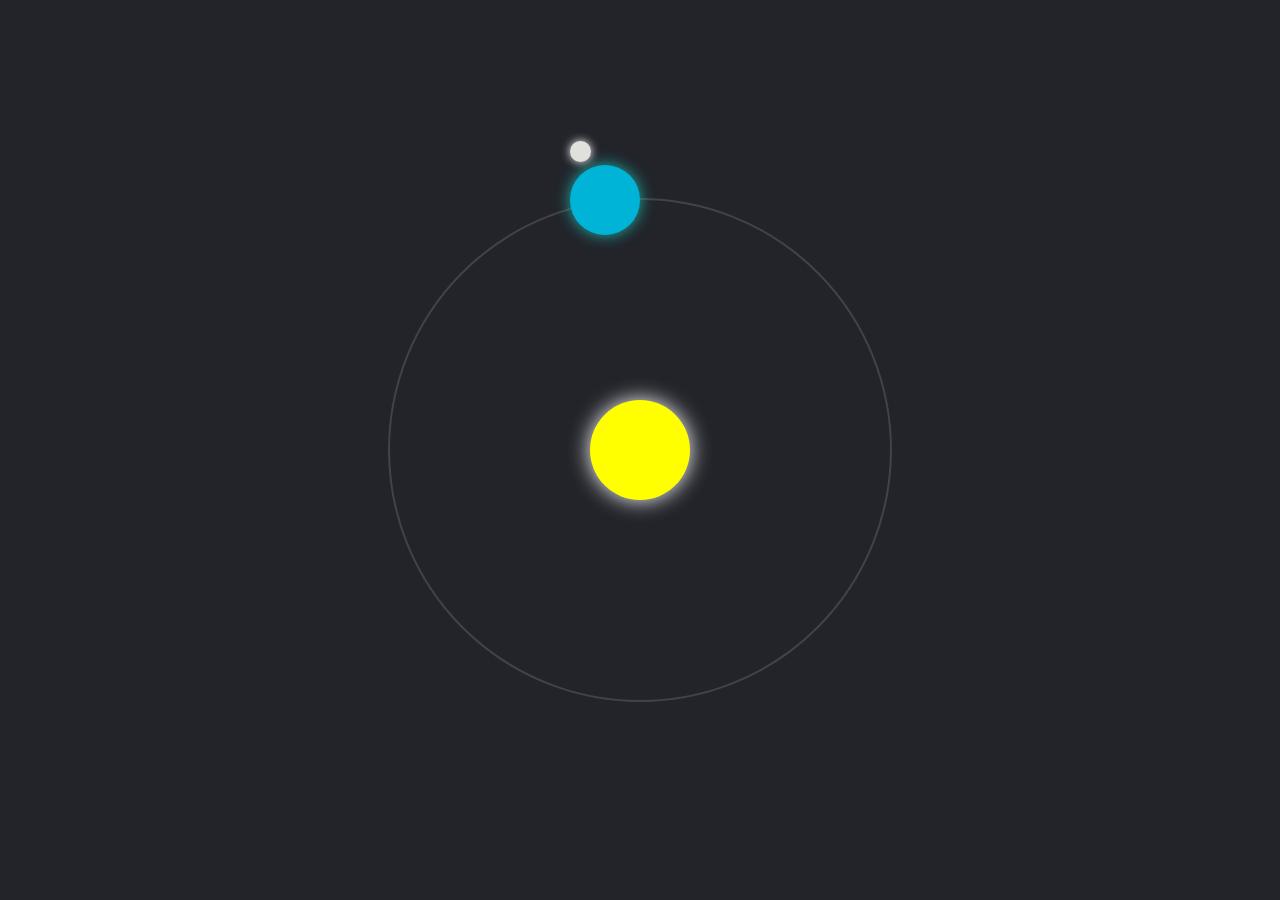
==== index.html @ d3dfb59b "Enhance HTML structure with titles and icon type Added titles to celestial bodies and corrected icon" ====
<!DOCTYPE html>
<html lang="en">
<head>
    <meta charset="UTF-8">
    <meta name="viewport" content="width=device-width, initial-scale=1.0">
    <title>Mini Orbit</title>
    <link rel="stylesheet" href="orbit.css" type="text/css">
    <link rel="icon" href="file_000000006a0c821194319a0d39adf460.png" type="image/png">
</head>
<body>
    <div class="body">
        <div class="orbit">
            <div class="sun" title="The Sun"></div>
            <div class="earth" title="The Earth">
                <div class="moon" title="The Moon"> </div>
            </div>
        </div>
    </div>
</body>
</html>
---- orbit.css ----
body{
    display: grid;
    place-items: center;
    margin: 0;
    background-color: #22242a;
    overflow: hidden;
    height: 100vh;
    

}
.orbit{
    border: 2px solid rgba(190, 188, 188, 0.2);
    width: clamp(200px, 80vw, 500px);
    
    aspect-ratio: 1/1;
    border-radius: 50%;
    display: flex;
    position: relative;
    justify-content: center;
    align-items: center;
    animation: rotation 36.5s linear 0s normal infinite;

}
@keyframes rotation{
    to{
        transform:rotate(360deg);
    }
}
.sun{
    background-color:yellow;
    box-shadow:0 0 1.3em white;
    width: 25%;
    max-width: 100px;
    max-height: 100px;
    height: 25%;
    aspect-ratio: 1/1;
    border-radius: 50%;
}
.earth{
    background-color: #00B4D8 ;
    box-shadow:0 0 15px lightseagreen;
    width: 15%;
    height: 15%;
    max-width: 70px;
    max-height: 70px;
    border-radius: 50%;
    position: absolute;
    right: 50%;
    top: -7%;
    animation: rotation 2.7s linear 0s normal infinite;
}

.moon{
    background-color: #E0E1DD;
    box-shadow:0 0 10px white;
    width: 30%;
    height: 30%;
    aspect-ratio: 1/1;
    border-radius: 50%;
    position: relative;
    top: -35%;
    
}
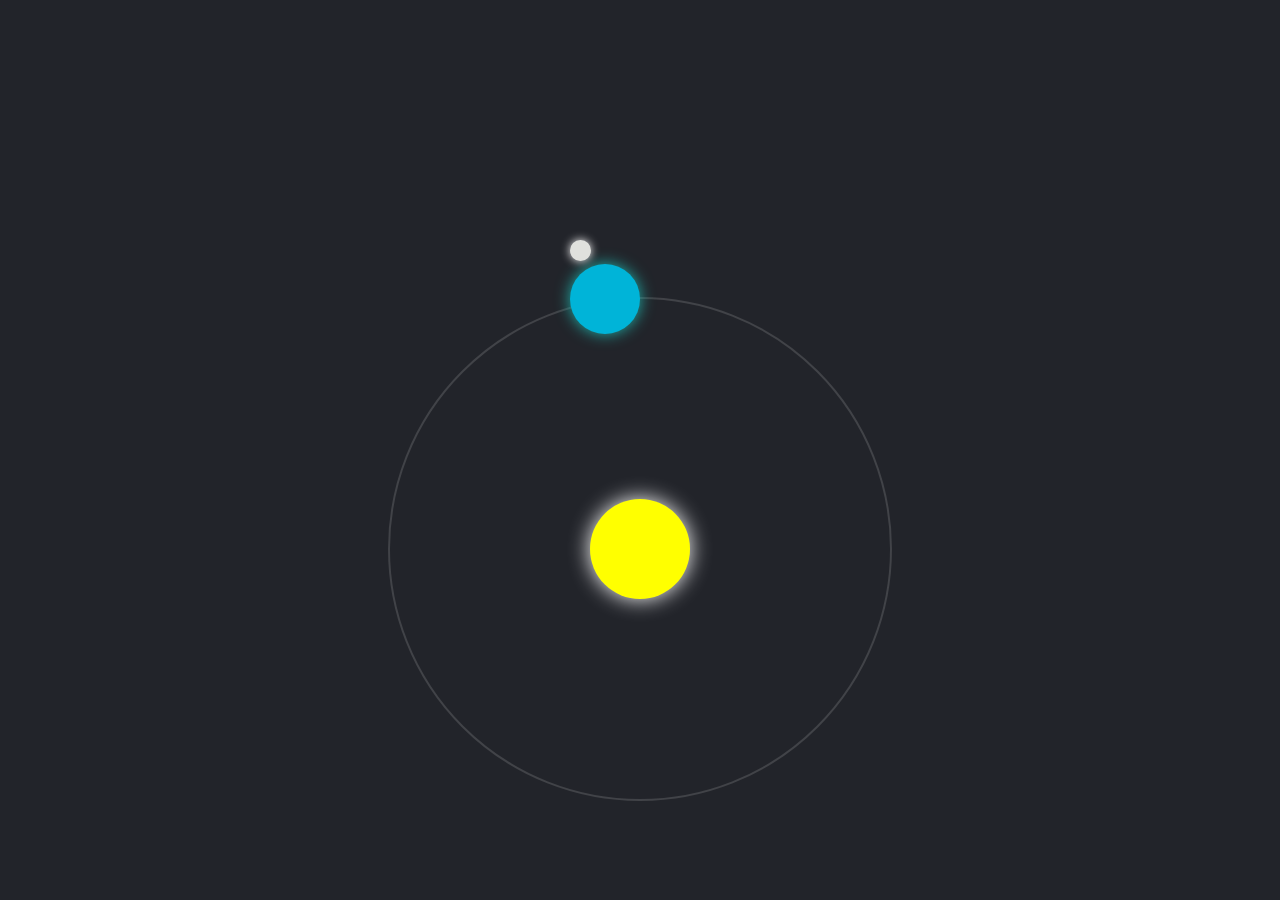
==== commit e89ac175: "Add loader div to index.html Added a loader div to the HTML structure." ====
--- a/index.html
+++ b/index.html
@@ -5,9 +5,12 @@
     <meta name="viewport" content="width=device-width, initial-scale=1.0">
     <title>Mini Orbit</title>
     <link rel="stylesheet" href="orbit.css" type="text/css">
-    <link rel="icon" href="file_000000006a0c821194319a0d39adf460.png" type="image/png">
+    <link rel="icon" href="favicon.png" type="image/png">
 </head>
 <body>
+ <div class="loader">
+      <div class="load"></div>
+  </div>
     <div class="body">
         <div class="orbit">
             <div class="sun" title="The Sun"></div>
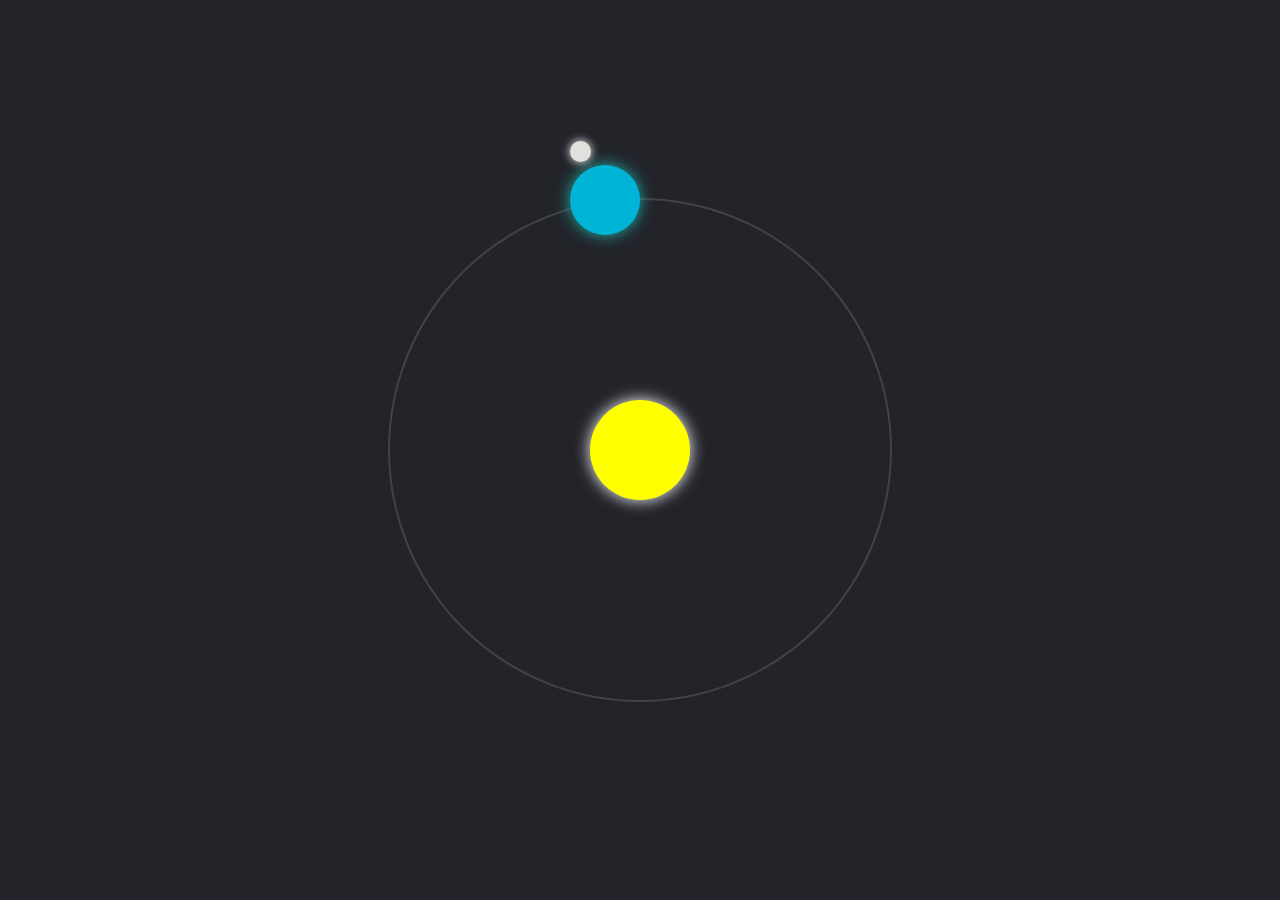
==== commit 25f81c80: "Add Content-Security-Policy to index.html Added Content-Security-Policy meta tag for security." ====
--- a/index.html
+++ b/index.html
@@ -3,6 +3,19 @@
 <head>
     <meta charset="UTF-8">
     <meta name="viewport" content="width=device-width, initial-scale=1.0">
+    <meta
+      http-equiv="Content-Security-Policy"
+      content="
+        default-src 'self';
+        script-src 'none';
+        style-src 'self';
+        img-src 'self';
+        object-src 'none';
+        base-uri 'self';
+        form-action 'none';
+        upgrade-insecure-requests;
+      "
+    >
     <title>Mini Orbit</title>
     <link rel="stylesheet" href="orbit.css" type="text/css">
     <link rel="icon" href="favicon.png" type="image/png">
--- a/orbit.css
+++ b/orbit.css
@@ -1,13 +1,57 @@
+ .loader{
+    z-index: 9;
+    position: absolute;
+    display: flex;
+    justify-content: center;
+    align-items: center;
+    top: 0;
+    width: 100vw;
+    height: 100vh;
+    background-color: #22242a;
+    animation: fadeout 0.15s ease-in-out 3s forwards;
+  }
+  .load{
+        z-index: 10;
+        border-radius: 50%;
+       
+        width:1.5em;
+        aspect-ratio: 1/1;
+        border: 5px solid whitesmoke;
+        border-top: 5px solid gray;
+        animation: round 1.5s 0.2s infinite;
+    }
+
+    @keyframes round{
+        
+            to{
+                transform:rotate(360deg)
+            }
+    
+    }
+    @keyframes fadeout{
+      0%{
+        opacity: 1;
+      }
+      99%{
+        opacity: 0;
+      }
+      100%{
+        opacity: 0;
+        pointer-events: none;
+      }
+    }
 body{
+    margin: 0;
+    overflow: hidden;
+    background-color: #22242a;
+}
+.body{
     display: grid;
     place-items: center;
-    margin: 0;
-    background-color: #22242a;
-    overflow: hidden;
+    width: 100vw;
     height: 100vh;
-    
+}
 
-}
 .orbit{
     border: 2px solid rgba(190, 188, 188, 0.2);
     width: clamp(200px, 80vw, 500px);
@@ -28,7 +72,7 @@
 }
 .sun{
     background-color:yellow;
-    box-shadow:0 0 1.3em white;
+    box-shadow:0 0 1em white;
     width: 25%;
     max-width: 100px;
     max-height: 100px;
